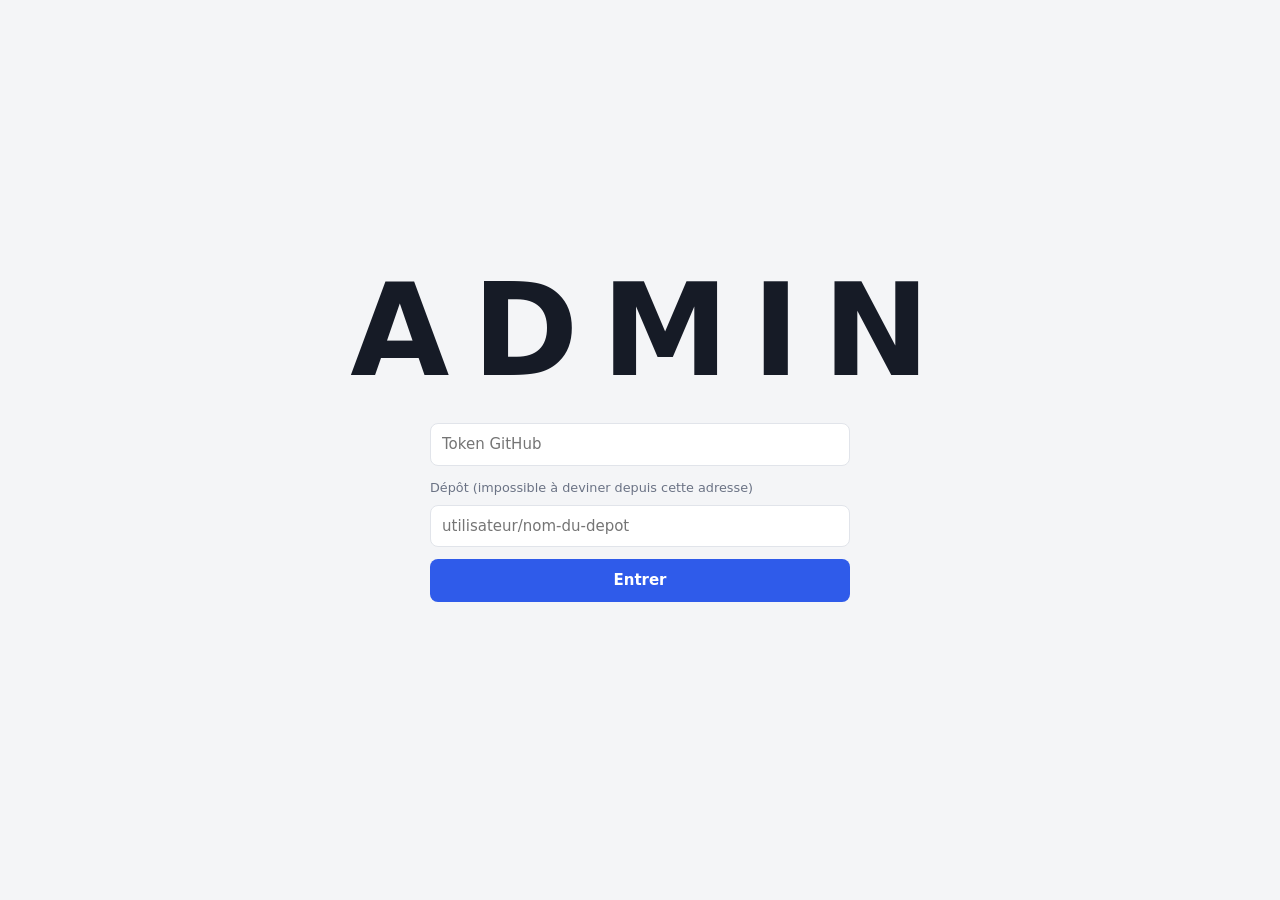
==== admin.html @ 413c506b "Add files via upload" ====
<!DOCTYPE html>
<html lang="fr">
<head>
<meta charset="utf-8">
<meta name="viewport" content="width=device-width, initial-scale=1">
<meta name="robots" content="noindex, nofollow">
<title>ADMIN</title>
<style>
  :root { --bg:#f4f5f7; --card:#fff; --ink:#161b26; --muted:#6b7385; --line:#e1e4ea; --accent:#2f5bea; --ok:#12805c; --err:#c0392b; --radius:12px; }
  * { box-sizing:border-box; }
  body { margin:0; font:15px/1.5 system-ui,-apple-system,"Segoe UI",sans-serif; background:var(--bg); color:var(--ink); }
  .hidden { display:none !important; }
  button { font:inherit; font-weight:600; border:0; border-radius:8px; padding:10px 18px; background:var(--accent); color:#fff; cursor:pointer; }
  button.ghost { background:#e8ebf1; color:var(--ink); }
  button.danger { background:var(--err); }
  button:disabled { opacity:.5; cursor:not-allowed; }
  input, select { font:inherit; width:100%; padding:9px 11px; border:1px solid var(--line); border-radius:8px; background:#fff; color:var(--ink); }
  input:focus, select:focus { outline:2px solid var(--accent); outline-offset:-1px; }
  label { display:block; font-size:.8rem; color:var(--muted); margin:0 0 4px; }

  /* Connexion */
  #login { min-height:100vh; display:flex; flex-direction:column; align-items:center; justify-content:center; gap:28px; padding:24px; }
  #login h1 { margin:0; font-size:clamp(3.5rem, 16vw, 8rem); font-weight:800; letter-spacing:.18em; padding-left:.18em; line-height:1; }
  #login form { width:100%; max-width:420px; display:flex; flex-direction:column; gap:12px; }
  #repoRow input { margin-top:4px; }
  #loginErr { color:var(--err); font-size:.9rem; min-height:1.3em; text-align:center; }

  /* App */
  header { display:flex; align-items:center; justify-content:space-between; gap:12px; padding:14px 20px; background:var(--card); border-bottom:1px solid var(--line); position:sticky; top:0; z-index:5; }
  header strong { font-size:1.3rem; letter-spacing:.18em; font-weight:800; }
  header .who { color:var(--muted); font-size:.85rem; flex:1; text-align:right; }
  nav { display:flex; gap:6px; max-width:900px; margin:20px auto 0; padding:0 16px; }
  nav button { background:#e8ebf1; color:var(--ink); }
  nav button.on { background:var(--ink); color:#fff; }
  main { max-width:900px; margin:0 auto; padding:16px 16px 80px; }
  section.box { background:var(--card); border:1px solid var(--line); border-radius:var(--radius); padding:20px; margin-bottom:16px; }
  h2 { margin:0 0 14px; font-size:1.05rem; }
  .row { display:grid; grid-template-columns:1fr 1fr; gap:12px; }
  @media (max-width:600px){ .row { grid-template-columns:1fr; } }
  .newcat { display:grid; grid-template-columns:90px 1fr; gap:12px; margin-top:12px; }

  #drop { margin-top:16px; border:2px dashed #b8bfcd; border-radius:var(--radius); padding:34px 16px; text-align:center; color:var(--muted); cursor:pointer; transition:.15s; }
  #drop.over { border-color:var(--accent); background:#eef2ff; color:var(--accent); }

  .card { display:grid; grid-template-columns:120px 1fr; gap:16px; padding:16px 0; border-top:1px solid var(--line); }
  .card:first-child { border-top:0; }
  @media (max-width:600px){ .card { grid-template-columns:1fr; } }
  .card img.pv { width:120px; height:120px; object-fit:cover; border-radius:8px; background:#e8ebf1; }
  .fields { display:grid; gap:10px; }
  .chips { display:flex; flex-wrap:wrap; gap:6px; padding:6px; border:1px solid var(--line); border-radius:8px; background:#fff; }
  .chips:focus-within { outline:2px solid var(--accent); outline-offset:-1px; }
  .chip { display:inline-flex; align-items:center; gap:6px; background:#e8edff; color:#1f3fb8; border-radius:99px; padding:2px 6px 2px 10px; font-size:.85rem; }
  .chip button { padding:0 4px; background:none; color:inherit; font-size:1rem; line-height:1; }
  .chips input { flex:1; min-width:140px; border:0; padding:4px; outline:0 !important; }
  .final { font:.8rem ui-monospace,Menlo,Consolas,monospace; color:var(--muted); word-break:break-all; }
  .final.bad { color:var(--err); }
  .cardActions { display:flex; gap:12px; align-items:center; flex-wrap:wrap; }
  .linkbtn { background:none; color:var(--accent); padding:0; font-weight:500; font-size:.85rem; }
  .st { font-size:.85rem; }
  .st.ok { color:var(--ok); } .st.err { color:var(--err); }
  .bar { display:flex; gap:10px; flex-wrap:wrap; margin-top:16px; }

  #q { font-size:1.05rem; padding:12px 14px; }
  #results { display:grid; grid-template-columns:repeat(auto-fill,minmax(190px,1fr)); gap:14px; margin-top:16px; }
  .res { background:#fff; border:1px solid var(--line); border-radius:var(--radius); overflow:hidden; display:flex; flex-direction:column; }
  .res img { width:100%; aspect-ratio:4/3; object-fit:cover; background:#e8ebf1; display:block; }
  .res .meta { padding:10px 12px; font-size:.85rem; flex:1; }
  .res .t { font-weight:600; }
  .res .s, .res .c { color:var(--muted); }
  .res button { margin:0 12px 12px; padding:7px; font-size:.85rem; }
  .hint { color:var(--muted); font-size:.9rem; margin-top:12px; }

  dialog { border:0; border-radius:var(--radius); padding:20px; max-width:min(520px,92vw); }
  dialog::backdrop { background:rgba(10,14,25,.55); }
  dialog img { width:100%; max-height:50vh; object-fit:contain; border-radius:8px; background:#e8ebf1; }
  dialog p { word-break:break-word; }
  dialog .bar { justify-content:flex-end; }

  #toast { position:fixed; left:50%; bottom:20px; transform:translateX(-50%); background:var(--ink); color:#fff; padding:10px 16px; border-radius:8px; display:none; max-width:92vw; z-index:20; }
  #toast.ok { background:var(--ok); } #toast.err { background:var(--err); }
</style>
</head>
<body>

<!-- ============ CONNEXION ============ -->
<div id="login">
  <h1>ADMIN</h1>
  <form id="loginForm" autocomplete="off">
    <input id="token" type="password" placeholder="Token GitHub" autocomplete="off" required>
    <div id="repoRow" class="hidden">
      <label for="repoIn">Dépôt (impossible à deviner depuis cette adresse)</label>
      <input id="repoIn" placeholder="utilisateur/nom-du-depot">
    </div>
    <button type="submit" id="loginBtn">Entrer</button>
    <div id="loginErr"></div>
  </form>
</div>

<!-- ============ APPLICATION ============ -->
<div id="app" class="hidden">
  <header>
    <strong>ADMIN</strong>
    <span class="who" id="who"></span>
    <button class="ghost" id="logout">Déconnexion</button>
  </header>
  <nav>
    <button id="tabAdd" class="on">Ajouter des photos</button>
    <button id="tabDel">Supprimer une photo</button>
  </nav>

  <main>
    <!-- Ajout -->
    <div id="paneAdd">
      <section class="box">
        <h2>Catégorie</h2>
        <label for="cat">Dossier de destination</label>
        <select id="cat"></select>
        <div id="newCat" class="newcat hidden">
          <div><label for="catNum">Ordre</label><input id="catNum" type="number" min="0" max="99" step="1"></div>
          <div><label for="catName">Nom de la catégorie</label><input id="catName" placeholder="ex : Voyage"></div>
        </div>
        <div class="final" id="catPreview" style="margin-top:10px"></div>
      </section>

      <section class="box">
        <h2>Photos</h2>
        <div id="drop">Glissez-déposez vos photos ici<br><small>ou cliquez pour parcourir</small></div>
        <input id="file" type="file" accept="image/*" multiple class="hidden">
        <div id="cards"></div>
        <div class="bar hidden" id="addBar">
          <button id="sendAll">Téléverser tout</button>
          <button id="clearAll" class="ghost">Vider la liste</button>
        </div>
      </section>
    </div>

    <!-- Suppression -->
    <div id="paneDel" class="hidden">
      <section class="box">
        <h2>Rechercher une photo</h2>
        <input id="q" type="search" placeholder="Nom d'élève, titre, date…">
        <div class="hint" id="count"></div>
        <div id="results"></div>
      </section>
    </div>
  </main>
</div>

<datalist id="knownStudents"></datalist>

<dialog id="confirm">
  <h2>Supprimer cette photo ?</h2>
  <img id="cImg" alt="">
  <p id="cName"></p>
  <div class="bar">
    <button class="ghost" id="cNo">Annuler</button>
    <button class="danger" id="cYes">Supprimer définitivement</button>
  </div>
</dialog>

<div id="toast"></div>

<script>
(() => {
  /* ---------- Réglages (facultatif : forcer ici si l'adresse du site ne permet pas de les deviner) ---------- */
  const CONFIG = {
    owner: '',            // ex : 'mon-pseudo'
    repo: '',             // ex : 'mon-site'
    branch: '',           // vide = branche par défaut du dépôt
    photosDir: 'photos',
    siteBase: '',         // vide = dossier où se trouve admin.html
    studentSep: ', '      // séparateur entre élèves dans les crochets
  };

  const $ = id => document.getElementById(id);
  const API = 'https://api.github.com';
  const IMG_RE = /\.(jpe?g|png|gif|webp|avif|heic)$/i;
  const S = { token:'', owner:'', repo:'', branch:'', photos:[], cats:new Set(), students:new Set(), queue:[] };

  /* ---------- Utilitaires ---------- */
  const norm = s => s.normalize('NFD').replace(/[\u0300-\u036f]/g, '').toLowerCase();
  const clean = s => s.replace(/[\\\/:*?"<>|\[\]#%]/g, ' ').replace(/\s+/g, ' ').trim();
  const cleanStudent = s => clean(s.replace(/,/g, ' '));
  const encPath = p => p.split('/').map(encodeURIComponent).join('/');
  const extOf = n => (n.match(/\.[^.]+$/) || [''])[0].toLowerCase();
  const stripExt = n => n.replace(/\.[^.]+$/, '');
  const isoDate = ts => new Date(ts).toLocaleDateString('sv-SE');
  const mime = n => ({ '.jpg':'image/jpeg', '.jpeg':'image/jpeg', '.png':'image/png', '.gif':'image/gif', '.webp':'image/webp', '.avif':'image/avif', '.heic':'image/heic' })[extOf(n)] || 'application/octet-stream';
  const catSort = (a, b) => a.localeCompare(b, 'fr', { numeric:true });

  function toast(msg, type = '') {
    const t = $('toast'); t.textContent = msg; t.className = type; t.style.display = 'block';
    clearTimeout(toast.t); toast.t = setTimeout(() => t.style.display = 'none', type === 'err' ? 8000 : 3500);
  }

  async function gh(path, opts = {}) {
    const res = await fetch(API + path, {
      ...opts,
      headers: {
        Authorization: 'Bearer ' + S.token,
        Accept: 'application/vnd.github+json',
        'X-GitHub-Api-Version': '2022-11-28',
        ...(opts.body ? { 'Content-Type':'application/json' } : {})
      }
    });
    const data = await res.json().catch(() => ({}));
    if (!res.ok) { const e = new Error(data.message || res.statusText); e.status = res.status; throw e; }
    return data;
  }
  const repoUrl = p => `/repos/${S.owner}/${S.repo}${p}`;
  const fileToB64 = f => new Promise((ok, ko) => { const r = new FileReader(); r.onload = () => ok(r.result.split(',')[1]); r.onerror = ko; r.readAsDataURL(f); });

  /* ---------- Nom de fichier : aaaa-mm-jj_Titre [Nom Prenom, Nom Prenom].ext ---------- */
  function buildName(it) {
    if (!/^\d{4}-\d{2}-\d{2}$/.test(it.date)) return { err:'Date invalide' };
    const title = clean(it.title);
    if (!title) return { err:'Titre manquant' };
    const studs = it.students.map(cleanStudent).filter(Boolean);
    const name = `${it.date}_${title}${studs.length ? ` [${studs.join(CONFIG.studentSep)}]` : ''}${extOf(it.file.name)}`;
    if (new TextEncoder().encode(name).length > 200) return { err:'Nom trop long (raccourcissez le titre ou les élèves)' };
    return { name };
  }
  function parseName(file) {
    const base = stripExt(file);
    const m = base.match(/^(\d{4}-\d{2}-\d{2})_(.*?)(?:\s*\[(.*)\])?$/);
    if (!m) return { date:'', title:base, students:[] };
    return { date:m[1], title:m[2].trim(), students:(m[3] || '').split(',').map(s => s.trim()).filter(Boolean) };
  }

  /* ---------- Connexion ---------- */
  function inferRepo() {
    if (CONFIG.owner && CONFIG.repo) return { owner:CONFIG.owner, repo:CONFIG.repo };
    const m = location.hostname.match(/^([^.]+)\.github\.io$/);
    if (!m) return null;
    const seg = location.pathname.split('/').filter(Boolean)[0];
    return { owner:m[1], repo:(seg && !/\.html?$/i.test(seg)) ? seg : `${m[1]}.github.io` };
  }

  async function login(token) {
    $('loginErr').textContent = '';
    let r = inferRepo();
    if (!r) {
      const v = ($('repoIn').value || localStorage.getItem('admin_repo') || '').trim().split('/');
      if (v.length !== 2 || !v[0] || !v[1]) { $('repoRow').classList.remove('hidden'); $('loginErr').textContent = 'Indiquez le dépôt (utilisateur/nom).'; return false; }
      r = { owner:v[0], repo:v[1] };
    }
    S.token = token; S.owner = r.owner; S.repo = r.repo;
    try {
      const user = await gh('/user');
      const repo = await gh(repoUrl(''));
      if (!repo.permissions || !repo.permissions.push) throw Object.assign(new Error("Ce token n'a pas le droit d'écrire dans ce dépôt."), { status:403 });
      S.branch = CONFIG.branch || repo.default_branch;
      sessionStorage.setItem('admin_token', token);
      if (!inferRepo()) localStorage.setItem('admin_repo', `${r.owner}/${r.repo}`);
      $('who').textContent = `${user.login} · ${r.owner}/${r.repo}`;
      await loadPhotos();
      $('login').classList.add('hidden'); $('app').classList.remove('hidden');
      $('token').value = '';
      return true;
    } catch (e) {
      sessionStorage.removeItem('admin_token');
      $('loginErr').textContent = e.status === 401 ? 'Token invalide ou expiré.'
        : e.status === 404 ? 'Dépôt introuvable, ou token sans accès à ce dépôt.'
        : e.message;
      return false;
    }
  }
  function logout() {
    sessionStorage.removeItem('admin_token'); S.token = '';
    $('app').classList.add('hidden'); $('login').classList.remove('hidden');
    S.queue = []; $('cards').innerHTML = ''; syncBar();
  }

  /* ---------- Lecture du dépôt (une seule requête : l'arbre Git) ---------- */
  async function loadPhotos() {
    const tree = await gh(repoUrl(`/git/trees/${encodeURIComponent(S.branch)}?recursive=1`));
    if (tree.truncated) toast('Dépôt très volumineux : la liste peut être incomplète.', 'err');
    const root = CONFIG.photosDir + '/';
    S.photos = []; S.cats = new Set(); S.students = new Set();
    for (const e of tree.tree) {
      if (!e.path.startsWith(root)) continue;
      const rel = e.path.slice(root.length).split('/');
      if (e.type === 'tree' && rel.length === 1) S.cats.add(rel[0]);
      if (e.type === 'blob' && IMG_RE.test(e.path)) {
        const cat = rel.length > 1 ? rel[0] : '';
        const name = rel[rel.length - 1];
        if (cat) S.cats.add(cat);
        S.photos.push({ path:e.path, sha:e.sha, cat, name });
        parseName(name).students.forEach(s => S.students.add(s));
      }
    }
    refreshCats(); refreshStudents(); renderResults();
  }

  /* ---------- Catégories ---------- */
  const NEW = '__new__';
  function nextNum() {
    let max = 0; S.cats.forEach(c => { const m = c.match(/^(\d+)/); if (m) max = Math.max(max, +m[1]); });
    return String(max + 1).padStart(2, '0');
  }
  function refreshCats() {
    const cur = $('cat').value;
    const list = [...S.cats].sort(catSort);
    $('cat').innerHTML = list.map(c => `<option></option>`).join('') + `<option value="${NEW}">➕ Nouvelle catégorie…</option>`;
    [...$('cat').options].slice(0, list.length).forEach((o, i) => { o.value = o.textContent = list[i]; });
    $('cat').value = list.includes(cur) || cur === NEW ? cur : (list[0] || NEW);
    $('catNum').value = $('catNum').value || nextNum();
    onCatChange();
  }
  function currentCat() {
    if ($('cat').value !== NEW) return $('cat').value;
    const num = String(parseInt($('catNum').value, 10)).padStart(2, '0');
    const name = clean($('catName').value);
    return (num === 'NaN' || !name) ? '' : `${num} ${name}`;
  }
  function onCatChange() {
    const isNew = $('cat').value === NEW;
    $('newCat').classList.toggle('hidden', !isNew);
    const c = currentCat();
    const clash = isNew && c && [...S.cats].some(x => x.startsWith(c.slice(0, 2) + ' '));
    $('catPreview').textContent = c ? `${CONFIG.photosDir}/${c}/` + (clash ? '   ⚠ ce numéro d\'ordre est déjà utilisé' : '') : '';
  }

  /* ---------- Élèves connus (autocomplétion) ---------- */
  function refreshStudents() {
    $('knownStudents').innerHTML = [...S.students].sort((a, b) => a.localeCompare(b, 'fr')).map(s => `<option value="${s.replace(/"/g, '&quot;')}">`).join('');
  }

  /* ---------- Cartes d'upload ---------- */
  function addCard(file) {
    const it = { file, date:isoDate(file.lastModified), title:'', students:[], status:'', done:false };
    const el = document.createElement('div'); el.className = 'card';
    el.innerHTML = `
      <img class="pv" alt="">
      <div class="fields">
        <div class="row">
          <div><label>Date</label><input type="date" class="d"></div>
          <div><label>Titre de la photo</label><input type="text" class="t" placeholder="ex : Visite du musée"></div>
        </div>
        <div><label>Élèves présents (Entrée pour valider chaque nom)</label>
          <div class="chips"><span class="list"></span><input class="s" list="knownStudents" placeholder="Nom Prénom"></div></div>
        <div class="final"></div>
        <div class="cardActions">
          <button class="linkbtn copy" type="button">Copier date + élèves vers les autres photos</button>
          <button class="linkbtn rm" type="button">Retirer</button>
          <span class="st"></span>
        </div>
      </div>`;
    const q = s => el.querySelector(s);
    q('.pv').src = URL.createObjectURL(file);
    q('.d').value = it.date;
    q('.d').oninput = e => { it.date = e.target.value; upd(); };
    q('.t').oninput = e => { it.title = e.target.value; upd(); };
    const chipsIn = q('.s');
    const addStudent = () => {
      const v = cleanStudent(chipsIn.value); chipsIn.value = '';
      if (v && !it.students.includes(v)) { it.students.push(v); S.students.add(v); drawChips(); upd(); }
    };
    chipsIn.onkeydown = e => { if (e.key === 'Enter' || e.key === ',') { e.preventDefault(); addStudent(); } else if (e.key === 'Backspace' && !chipsIn.value && it.students.length) { it.students.pop(); drawChips(); upd(); } };
    chipsIn.onchange = addStudent; chipsIn.onblur = addStudent;
    function drawChips() {
      const box = q('.list'); box.innerHTML = '';
      it.students.forEach((s, i) => {
        const c = document.createElement('span'); c.className = 'chip';
        const t = document.createElement('span'); t.textContent = s;
        const b = document.createElement('button'); b.type = 'button'; b.textContent = '×';
        b.onclick = () => { it.students.splice(i, 1); drawChips(); upd(); };
        c.append(t, b); box.append(c);
      });
    }
    function upd() {
      const r = buildName(it); const f = q('.final');
      f.textContent = r.name || '⚠ ' + r.err; f.classList.toggle('bad', !r.name);
    }
    q('.copy').onclick = () => {
      S.queue.forEach(o => { if (o !== it && !o.done) { o.date = it.date; o.students = [...it.students]; o.refresh(); } });
      toast('Date et élèves copiés.', 'ok');
    };
    q('.rm').onclick = () => { S.queue = S.queue.filter(o => o !== it); el.remove(); syncBar(); };
    it.el = el; it.setStatus = (txt, cls = '') => { const s = q('.st'); s.textContent = txt; s.className = 'st ' + cls; };
    it.refresh = () => { q('.d').value = it.date; drawChips(); upd(); };
    it.refresh();
    $('cards').append(el); S.queue.push(it); syncBar();
  }
  function syncBar() { $('addBar').classList.toggle('hidden', !S.queue.length); }
  function handleFiles(files) {
    [...files].forEach(f => {
      if (!f.type.startsWith('image/') && !IMG_RE.test(f.name)) return toast(`${f.name} : ce n'est pas une image.`, 'err');
      if (f.size > 25 * 1024 * 1024) return toast(`${f.name} dépasse 25 Mo.`, 'err');
      addCard(f);
    });
  }

  async function sendAll() {
    const cat = currentCat();
    if (!cat) return toast('Choisissez ou créez une catégorie (numéro + nom).', 'err');
    const todo = S.queue.filter(i => !i.done);
    const bad = todo.filter(i => buildName(i).err);
    if (bad.length) { bad[0].el.scrollIntoView({ behavior:'smooth', block:'center' }); return toast(`${bad.length} photo(s) incomplète(s) : date et titre sont obligatoires.`, 'err'); }
    $('sendAll').disabled = true; let ok = 0;
    for (const it of todo) { // séquentiel : un commit après l'autre, pas de conflit
      try {
        let name = buildName(it).name, path = `${CONFIG.photosDir}/${cat}/${name}`;
        const taken = p => S.photos.some(x => x.path.toLowerCase() === p.toLowerCase());
        for (let n = 2; taken(path); n++) { name = buildName(it).name.replace(/(\.[^.]+)$/, ` (${n})$1`); path = `${CONFIG.photosDir}/${cat}/${name}`; }
        it.setStatus('envoi…');
        const res = await gh(repoUrl(`/contents/${encPath(path)}`), {
          method:'PUT', body:JSON.stringify({ message:`Ajout : ${path}`, content:await fileToB64(it.file), branch:S.branch })
        });
        S.photos.push({ path, sha:res.content.sha, cat, name }); S.cats.add(cat);
        it.students.forEach(s => S.students.add(s));
        it.done = true; ok++; it.setStatus('✔ ' + name, 'ok');
        it.el.querySelectorAll('input,button.copy,button.rm').forEach(x => x.disabled = true);
      } catch (e) { it.setStatus('✖ ' + e.message, 'err'); }
    }
    $('sendAll').disabled = false;
    refreshCats(); refreshStudents(); renderResults();
    if ($('cat').value === NEW && ok) { $('cat').value = cat; onCatChange(); $('catName').value = ''; $('catNum').value = nextNum(); }
    toast(`${ok} photo(s) ajoutée(s). Le site sera à jour dans 1 à 2 minutes.`, ok === todo.length ? 'ok' : 'err');
  }

  /* ---------- Recherche + suppression ---------- */
  const SITE_BASE = () => CONFIG.siteBase || new URL('./', location.href).href;
  function setThumb(img, p) {
    img.loading = 'lazy';
    img.src = new URL(encPath(p.path), SITE_BASE()).href;
    img.onerror = async () => { // pas encore publié par Pages : on lit le fichier via l'API
      img.onerror = null;
      try { const b = await gh(repoUrl(`/git/blobs/${p.sha}`)); img.src = `data:${mime(p.name)};base64,${b.content.replace(/\s/g, '')}`; }
      catch { img.alt = 'aperçu indisponible'; }
    };
  }
  function renderResults() {
    const q = norm($('q').value.trim()), box = $('results'); box.innerHTML = '';
    if (!q) { $('count').textContent = `${S.photos.length} photo(s) dans le dépôt. Tapez un nom, un titre ou une date.`; return; }
    const terms = q.split(/\s+/);
    const hits = S.photos.filter(p => terms.every(t => norm(p.name).includes(t))).sort((a, b) => b.name.localeCompare(a.name));
    $('count').textContent = hits.length ? `${hits.length} résultat(s)` + (hits.length > 48 ? ' — 48 affichés, affinez la recherche.' : '') : 'Aucune photo ne correspond.';
    hits.slice(0, 48).forEach(p => {
      const info = parseName(p.name);
      const d = document.createElement('div'); d.className = 'res';
      d.innerHTML = '<img alt=""><div class="meta"><div class="t"></div><div class="s"></div><div class="c"></div></div><button class="danger" type="button">Supprimer</button>';
      setThumb(d.querySelector('img'), p);
      d.querySelector('.t').textContent = info.title;
      d.querySelector('.s').textContent = [info.date, info.students.join(', ')].filter(Boolean).join(' · ');
      d.querySelector('.c').textContent = p.cat || '(racine)';
      d.querySelector('button').onclick = () => askDelete(p);
      box.append(d);
    });
  }
  let pending = null;
  function askDelete(p) {
    pending = p; setThumb($('cImg'), p);
    $('cName').textContent = `${p.cat}/${p.name}`;
    $('confirm').showModal();
  }
  async function doDelete() {
    const p = pending; if (!p) return;
    $('cYes').disabled = true;
    try {
      await gh(repoUrl(`/contents/${encPath(p.path)}`), { method:'DELETE', body:JSON.stringify({ message:`Suppression : ${p.path}`, sha:p.sha, branch:S.branch }) });
      S.photos = S.photos.filter(x => x !== p); renderResults();
      toast('Photo supprimée.', 'ok');
    } catch (e) { toast(e.status === 409 || e.status === 422 ? 'La photo a changé sur GitHub : relancez la page.' : e.message, 'err'); }
    $('cYes').disabled = false; $('confirm').close(); pending = null;
  }

  /* ---------- Événements ---------- */
  $('loginForm').onsubmit = async e => { e.preventDefault(); $('loginBtn').disabled = true; await login($('token').value.trim()); $('loginBtn').disabled = false; };
  $('logout').onclick = logout;
  $('tabAdd').onclick = () => { $('paneAdd').classList.remove('hidden'); $('paneDel').classList.add('hidden'); $('tabAdd').classList.add('on'); $('tabDel').classList.remove('on'); };
  $('tabDel').onclick = () => { $('paneDel').classList.remove('hidden'); $('paneAdd').classList.add('hidden'); $('tabDel').classList.add('on'); $('tabAdd').classList.remove('on'); $('q').focus(); };
  $('cat').onchange = onCatChange; $('catNum').oninput = onCatChange; $('catName').oninput = onCatChange;
  $('q').oninput = renderResults;
  $('sendAll').onclick = sendAll;
  $('clearAll').onclick = () => { S.queue = []; $('cards').innerHTML = ''; syncBar(); };
  $('cNo').onclick = () => { $('confirm').close(); pending = null; };
  $('cYes').onclick = doDelete;

  const drop = $('drop');
  drop.onclick = () => $('file').click();
  $('file').onchange = e => { handleFiles(e.target.files); e.target.value = ''; };
  ['dragenter', 'dragover'].forEach(ev => drop.addEventListener(ev, e => { e.preventDefault(); drop.classList.add('over'); }));
  ['dragleave', 'drop'].forEach(ev => drop.addEventListener(ev, e => { e.preventDefault(); drop.classList.remove('over'); }));
  drop.addEventListener('drop', e => handleFiles(e.dataTransfer.files));
  window.addEventListener('dragover', e => e.preventDefault());
  window.addEventListener('drop', e => e.preventDefault());

  // Reconnexion automatique pendant la session de l'onglet
  const saved = sessionStorage.getItem('admin_token');
  if (!inferRepo()) { $('repoRow').classList.remove('hidden'); $('repoIn').value = localStorage.getItem('admin_repo') || ''; }
  if (saved) login(saved);
})();
</script>
</body>
</html>
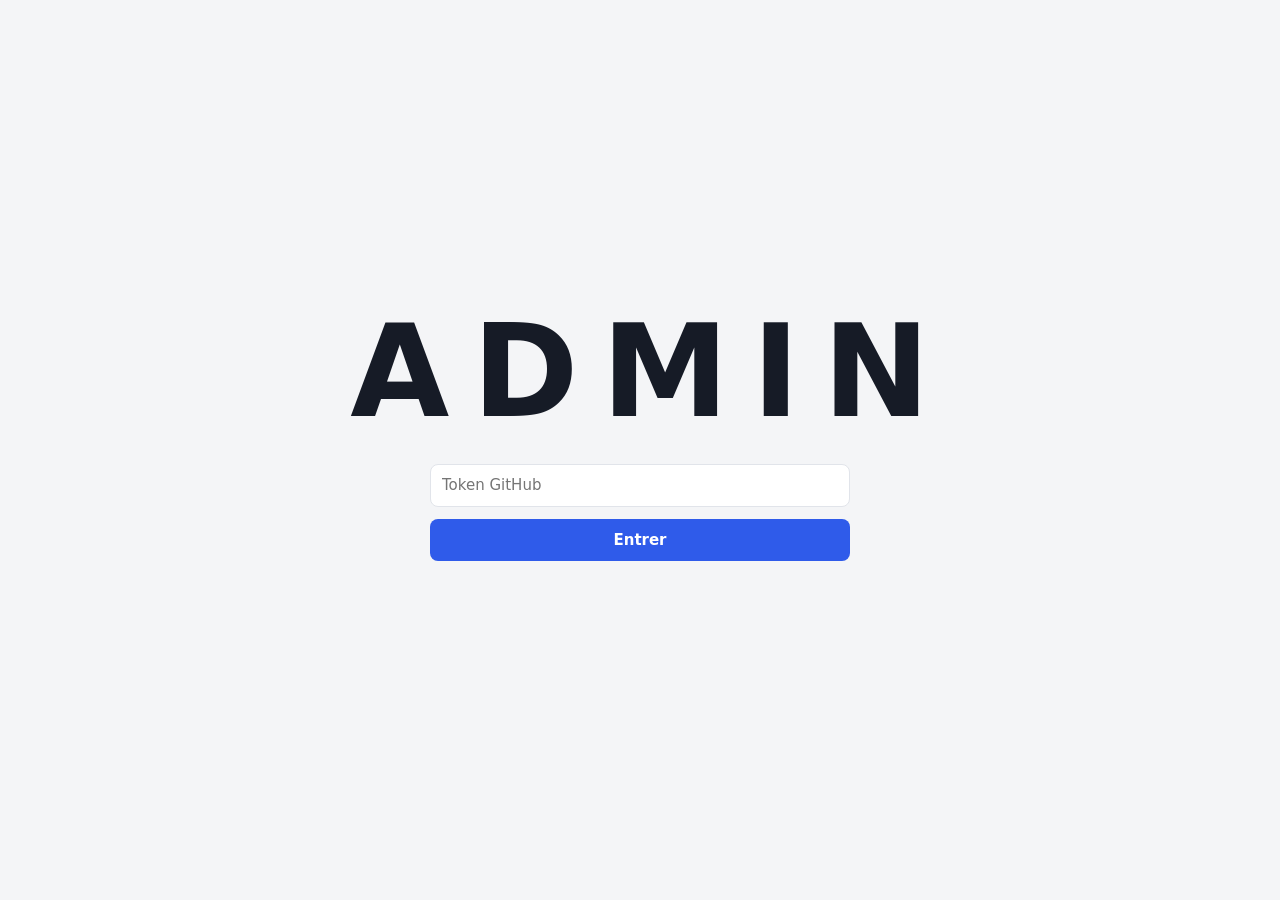
==== commit d135df7f: "Add files via upload" ====
--- a/admin.html
+++ b/admin.html
@@ -164,8 +164,8 @@
 (() => {
   /* ---------- Réglages (facultatif : forcer ici si l'adresse du site ne permet pas de les deviner) ---------- */
   const CONFIG = {
-    owner: '',            // ex : 'mon-pseudo'
-    repo: '',             // ex : 'mon-site'
+    owner: 'spen0tka',
+    repo: 'ISND-rheto-2026',
     branch: '',           // vide = branche par défaut du dépôt
     photosDir: 'photos',
     siteBase: '',         // vide = dossier où se trouve admin.html
